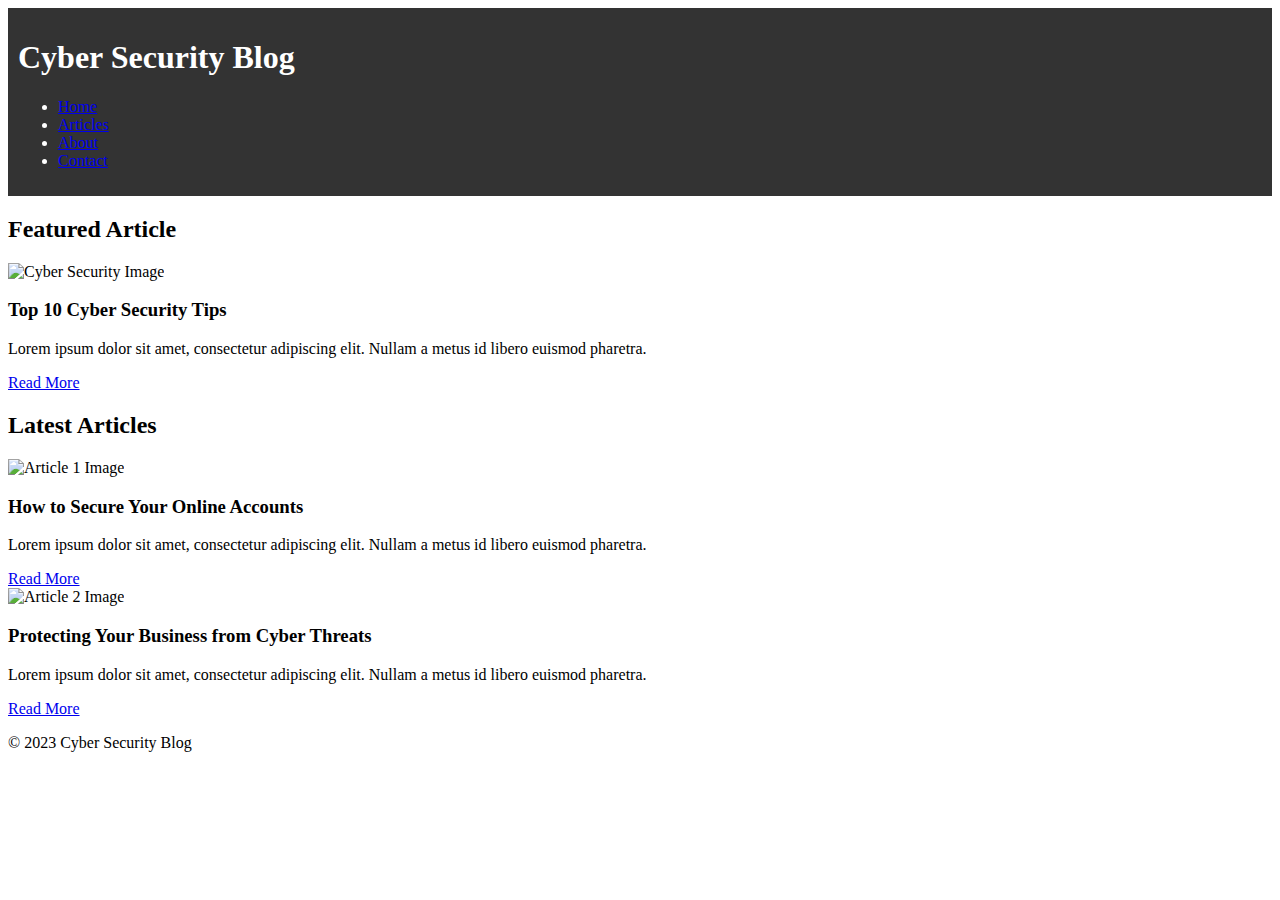
==== inspection/index.html @ 1062d2a5 "Update" ====
<!DOCTYPE html>
<html lang="en">
<head>
    <meta charset="UTF-8">
    <meta name="viewport" content="width=device-width, initial-scale=1.0">
    <title>Cyber Security Blog</title>
    <link rel="stylesheet" href="style.css">
</head>
<body>
    <header>
        <h1>Cyber Security Blog</h1>
        <nav>
            <ul>
                <li><a href="#">Home</a></li>
                <li><a href="#">Articles</a></li>
                <li><a href="#">About</a></li>
                <li><a href="#">Contact</a></li>
            </ul>
        </nav>
    </header>

    <section class="featured-article">
        <h2>Featured Article</h2>
        <div class="article-preview">
            <img src="cyber_security_image.jpg" alt="Cyber Security Image">
            <h3>Top 10 Cyber Security Tips</h3>
            <p>Lorem ipsum dolor sit amet, consectetur adipiscing elit. Nullam a metus id libero euismod pharetra.</p>
            <a href="#">Read More</a>
        </div>
    </section>

    <section class="latest-articles">
        <h2>Latest Articles</h2>
        <div class="article">
            <img src="article1_image.jpg" alt="Article 1 Image">
            <h3>How to Secure Your Online Accounts</h3>
            <p>Lorem ipsum dolor sit amet, consectetur adipiscing elit. Nullam a metus id libero euismod pharetra.</p>
            <a href="#">Read More</a>
        </div>
        <div class="article">
            <img src="article2_image.jpg" alt="Article 2 Image">
            <h3>Protecting Your Business from Cyber Threats</h3>
            <p>Lorem ipsum dolor sit amet, consectetur adipiscing elit. Nullam a metus id libero euismod pharetra.</p>
            <a href="#">Read More</a>
        </div>
    </section>

    <footer>
        <p>&copy; 2023 Cyber Security Blog</p>
    </footer>

    <script src="script.js"></script>
</body>
</html>
---- inspection/style.css ----
/* Example CSS for styling the header */
header {
    background-color: #333;
    color: #fff;
    padding: 10px;
}

h1 {
    font-size: 2em;
}

/* Add more styles as needed */
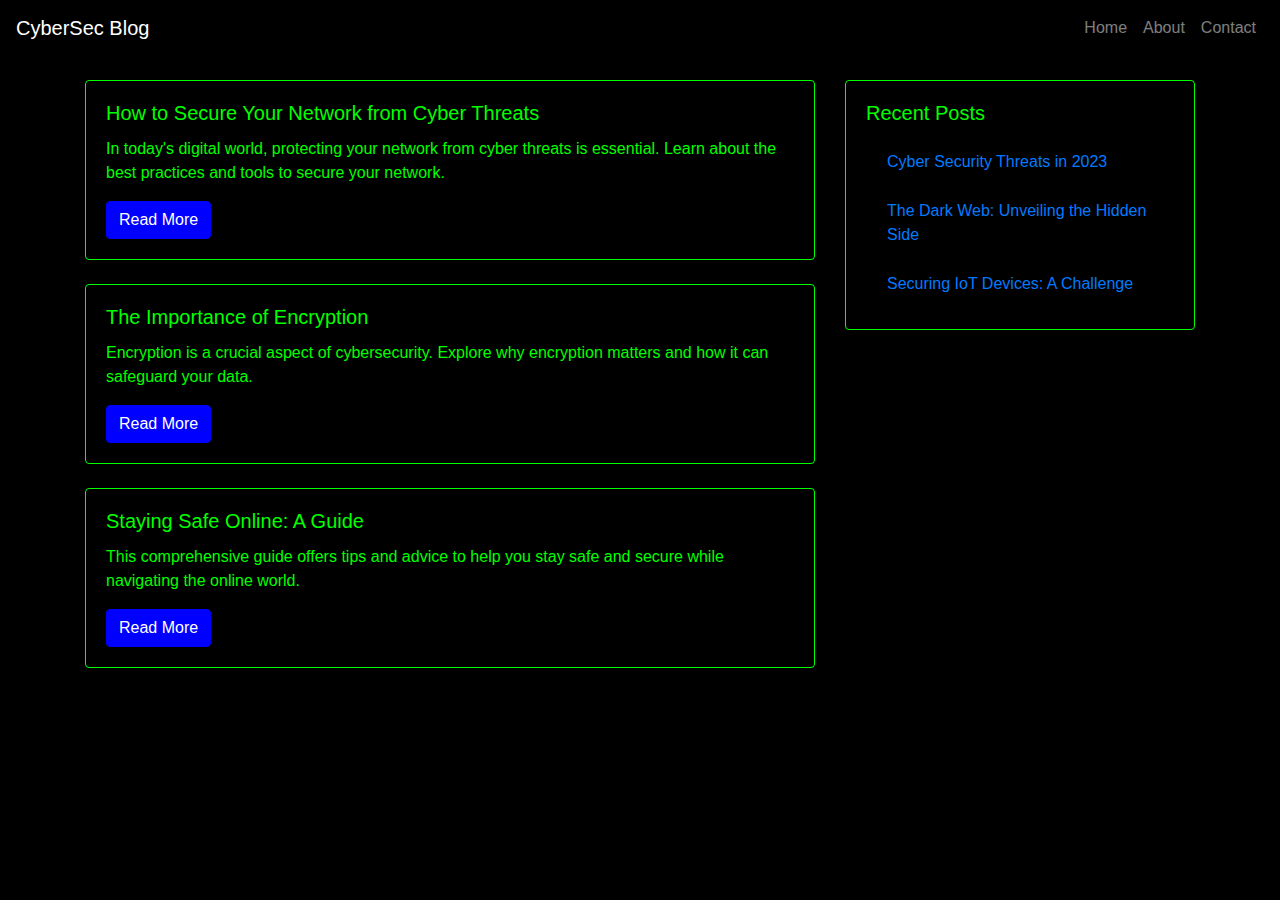
==== commit 0e833eaa: "Update" ====
--- a/inspection/index.html
+++ b/inspection/index.html
@@ -3,52 +3,76 @@
 <head>
     <meta charset="UTF-8">
     <meta name="viewport" content="width=device-width, initial-scale=1.0">
-    <title>Cyber Security Blog</title>
-    <link rel="stylesheet" href="style.css">
+    <title>CyberSec Blog</title>
+    <link rel="stylesheet" href="https://maxcdn.bootstrapcdn.com/bootstrap/4.5.2/css/bootstrap.min.css">
+    <link rel="stylesheet" href="./style.css">
+
 </head>
 <body>
-    <header>
-        <h1>Cyber Security Blog</h1>
-        <nav>
-            <ul>
-                <li><a href="#">Home</a></li>
-                <li><a href="#">Articles</a></li>
-                <li><a href="#">About</a></li>
-                <li><a href="#">Contact</a></li>
+    <nav class="navbar navbar-expand-lg navbar-dark">
+        <a class="navbar-brand" href="#">CyberSec Blog</a>
+        <button class="navbar-toggler" type="button" data-toggle="collapse" data-target="#navbarNav" aria-controls="navbarNav" aria-expanded="false" aria-label="Toggle navigation">
+            <span class="navbar-toggler-icon"></span>
+        </button>
+        <div class="collapse navbar-collapse" id="navbarNav">
+            <ul class="navbar-nav ml-auto">
+                <li class="nav-item">
+                    <a class="nav-link" href="#">Home</a>
+                </li>
+                <li class="nav-item">
+                    <a class="nav-link" href="#">About</a>
+                </li>
+                <li class="nav-item">
+                    <a class="nav-link" href="#">Contact</a>
+                </li>
             </ul>
-        </nav>
-    </header>
+        </div>
+    </nav>
 
-    <section class="featured-article">
-        <h2>Featured Article</h2>
-        <div class="article-preview">
-            <img src="cyber_security_image.jpg" alt="Cyber Security Image">
-            <h3>Top 10 Cyber Security Tips</h3>
-            <p>Lorem ipsum dolor sit amet, consectetur adipiscing elit. Nullam a metus id libero euismod pharetra.</p>
-            <a href="#">Read More</a>
+    <div class="container mt-4">
+        <div class="row">
+            <div class="col-md-8">
+                <div class="card mb-4">
+                    <div class="card-body">
+                        <h5 class="card-title">How to Secure Your Network from Cyber Threats</h5>
+                        <p class="card-text">In today's digital world, protecting your network from cyber threats is essential. Learn about the best practices and tools to secure your network.</p>
+                        <a href="#" class="btn btn-primary">Read More</a>
+                    </div>
+                </div>
+                <div class="card mb-4">
+                    <div class="card-body">
+                        <h5 class="card-title">The Importance of Encryption</h5>
+                        <p class="card-text">Encryption is a crucial aspect of cybersecurity. Explore why encryption matters and how it can safeguard your data.</p>
+                        <a href="#" class="btn btn-primary">Read More</a>
+                    </div>
+                </div>
+                <div class="card mb-4">
+                    <div class="card-body">
+                        <h5 class="card-title">Staying Safe Online: A Guide</h5>
+                        <p class="card-text">This comprehensive guide offers tips and advice to help you stay safe and secure while navigating the online world.</p>
+                        <a href="#" class="btn btn-primary">Read More</a>
+                    </div>
+                </div>
+            </div>
+            <div class="col-md-4">
+                <div class="card mb-4">
+                    <div class="card-body">
+                        <h5 class="card-title">Recent Posts</h5>
+                        <ul class="list-group">
+                            <li class="list-group-item"><a href="#">Cyber Security Threats in 2023</a></li>
+                            <li class="list-group-item"><a href="#">The Dark Web: Unveiling the Hidden Side</a></li>
+                            <li class="list-group-item"><a href="#">Securing IoT Devices: A Challenge</a></li>
+                        </ul>
+                    </div>
+                </div>
+            </div>
         </div>
-    </section>
-
-    <section class="latest-articles">
-        <h2>Latest Articles</h2>
-        <div class="article">
-            <img src="article1_image.jpg" alt="Article 1 Image">
-            <h3>How to Secure Your Online Accounts</h3>
-            <p>Lorem ipsum dolor sit amet, consectetur adipiscing elit. Nullam a metus id libero euismod pharetra.</p>
-            <a href="#">Read More</a>
-        </div>
-        <div class="article">
-            <img src="article2_image.jpg" alt="Article 2 Image">
-            <h3>Protecting Your Business from Cyber Threats</h3>
-            <p>Lorem ipsum dolor sit amet, consectetur adipiscing elit. Nullam a metus id libero euismod pharetra.</p>
-            <a href="#">Read More</a>
-        </div>
-    </section>
-
-    <footer>
-        <p>&copy; 2023 Cyber Security Blog</p>
-    </footer>
-
-    <script src="script.js"></script>
+    </div>
+<!-- its first:  csec{!nsp3ct!0n_ -->
+    <script src="./script.js"></script>
+    <script src="https://code.jquery.com/jquery-3.5.1.slim.min.js"></script>
+    <script src="https://cdn.jsdelivr.net/npm/@popperjs/core@2.5.3/dist/umd/popper.min.js"></script>
+    <script src="https://maxcdn.bootstrapcdn.com/bootstrap/4.5.2/js/bootstrap.min.js"></script>
 </body>
 </html>
+
--- a/inspection/style.css
+++ b/inspection/style.css
@@ -1,12 +1,54 @@
-/* Example CSS for styling the header */
-header {
-    background-color: #333;
-    color: #fff;
-    padding: 10px;
-}
+        /* Custom CSS for the terminal-style theme */
+        body {
+            background-color: #000;
+            color: #0F0;
+        }
+        .navbar {
+            background-color: #000;
+        }
+        .navbar a {
+            color: #0F0;
+        }
+        .card {
+            background-color: #000;
+            color: #0F0;
+            border: 1px solid #0F0;
+        }
+        .card-title {
+            color: #0F0;
+        }
+        .btn-primary {
+            background-color: #00F;
+            border: 1px solid #00F;
+        }
+        .btn-primary:hover {
+            background-color: #0AF;
+        }
+        .list-group-item {
+            background-color: #000;
+            color: #0F0;
+        }
+        .animated-text {
+            overflow: hidden;
+            white-space: nowrap;
+            animation: typing 3s steps(40, end), blink-caret 0.75s step-end infinite;
+        }
+        /* 2nd part of the flag :  !s_th3_f!rst */
 
-h1 {
-    font-size: 2em;
-}
+        @keyframes typing {
+            from {
+                width: 0;
+            }
+            to {
+                width: 100%;
+            }
+        }
 
-/* Add more styles as needed */
+        @keyframes blink-caret {
+            from, to {
+                border-color: transparent;
+            }
+            50% {
+                border-color: #0F0;
+            }
+        }